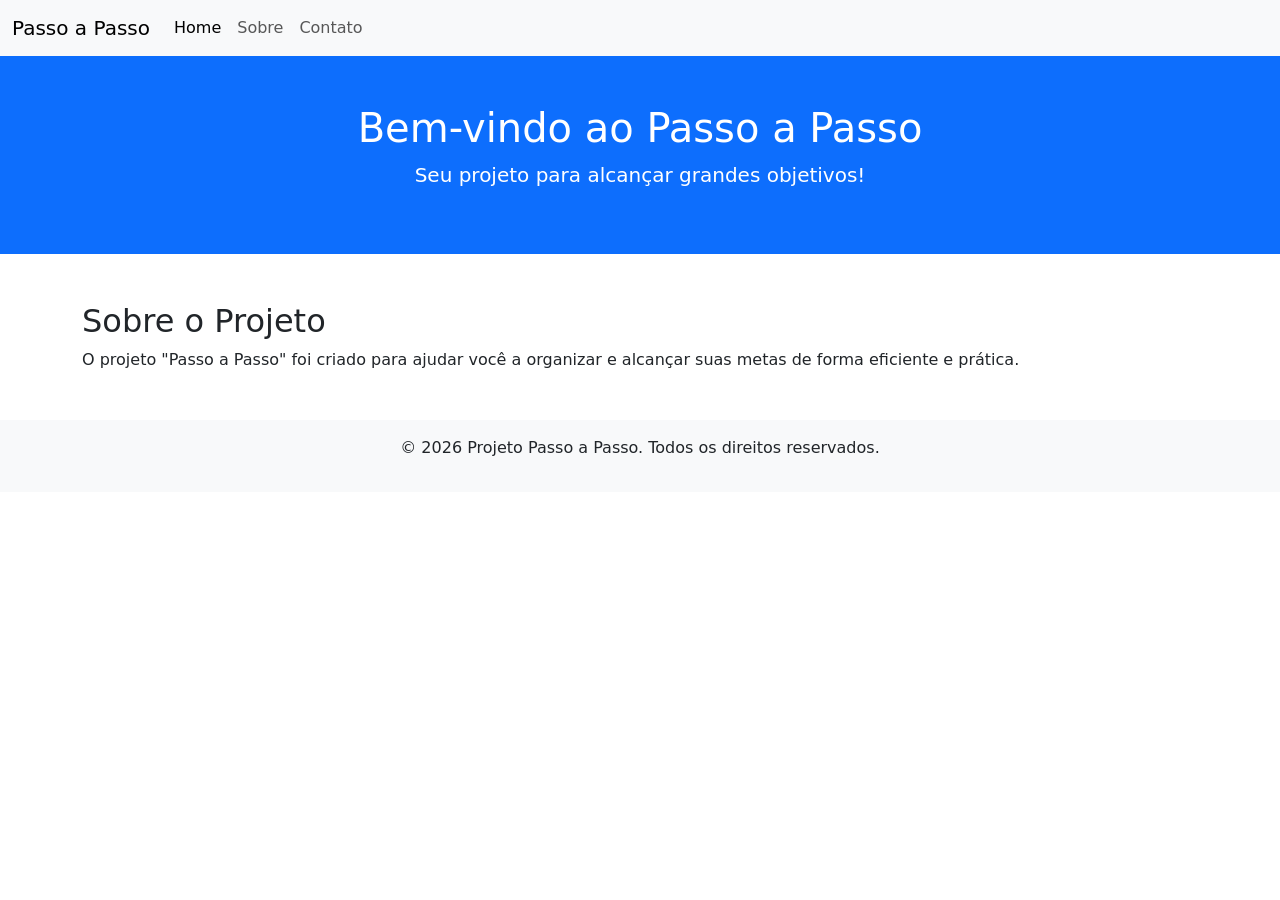
==== index.html @ 39aa728b "alterção data" ====
<!DOCTYPE html>
<html lang="en">
<head>
    <meta charset="UTF-8">
    <meta name="viewport" content="width=device-width, initial-scale=1.0">
    <title>Passo a Passo</title>
    <link href="https://cdn.jsdelivr.net/npm/bootstrap@5.3.0/dist/css/bootstrap.min.css" rel="stylesheet">
</head>
<body>
    <nav class="navbar navbar-expand-lg navbar-light bg-light">
        <div class="container-fluid">
            <a class="navbar-brand" href="#">Passo a Passo</a>
            <button class="navbar-toggler" type="button" data-bs-toggle="collapse" data-bs-target="#navbarNav" aria-controls="navbarNav" aria-expanded="false" aria-label="Toggle navigation">
                <span class="navbar-toggler-icon"></span>
            </button>
            <div class="collapse navbar-collapse" id="navbarNav">
                <ul class="navbar-nav">
                    <li class="nav-item">
                        <a class="nav-link active" aria-current="page" href="#">Home</a>
                    </li>
                    <li class="nav-item">
                        <a class="nav-link" href="#">Sobre</a>
                    </li>
                    <li class="nav-item">
                        <a class="nav-link" href="#">Contato</a>
                    </li>
                </ul>
            </div>
        </div>
    </nav>

    <header class="bg-primary text-white text-center py-5">
        <div class="container">
            <h1>Bem-vindo ao Passo a Passo</h1>
            <p class="lead">Seu projeto para alcançar grandes objetivos!</p>
        </div>
    </header>

    <main class="container my-5">
        <section>
            <h2>Sobre o Projeto</h2>
            <p>O projeto "Passo a Passo" foi criado para ajudar você a organizar e alcançar suas metas de forma eficiente e prática.</p>
        </section>
    </main>

    <footer class="bg-light text-center py-3">
        <p>&copy; 2026 Projeto Passo a Passo. Todos os direitos reservados.</p>
    </footer>

    <script src="https://cdn.jsdelivr.net/npm/bootstrap@5.3.0/dist/js/bootstrap.bundle.min.js"></script>
</body>
</html>
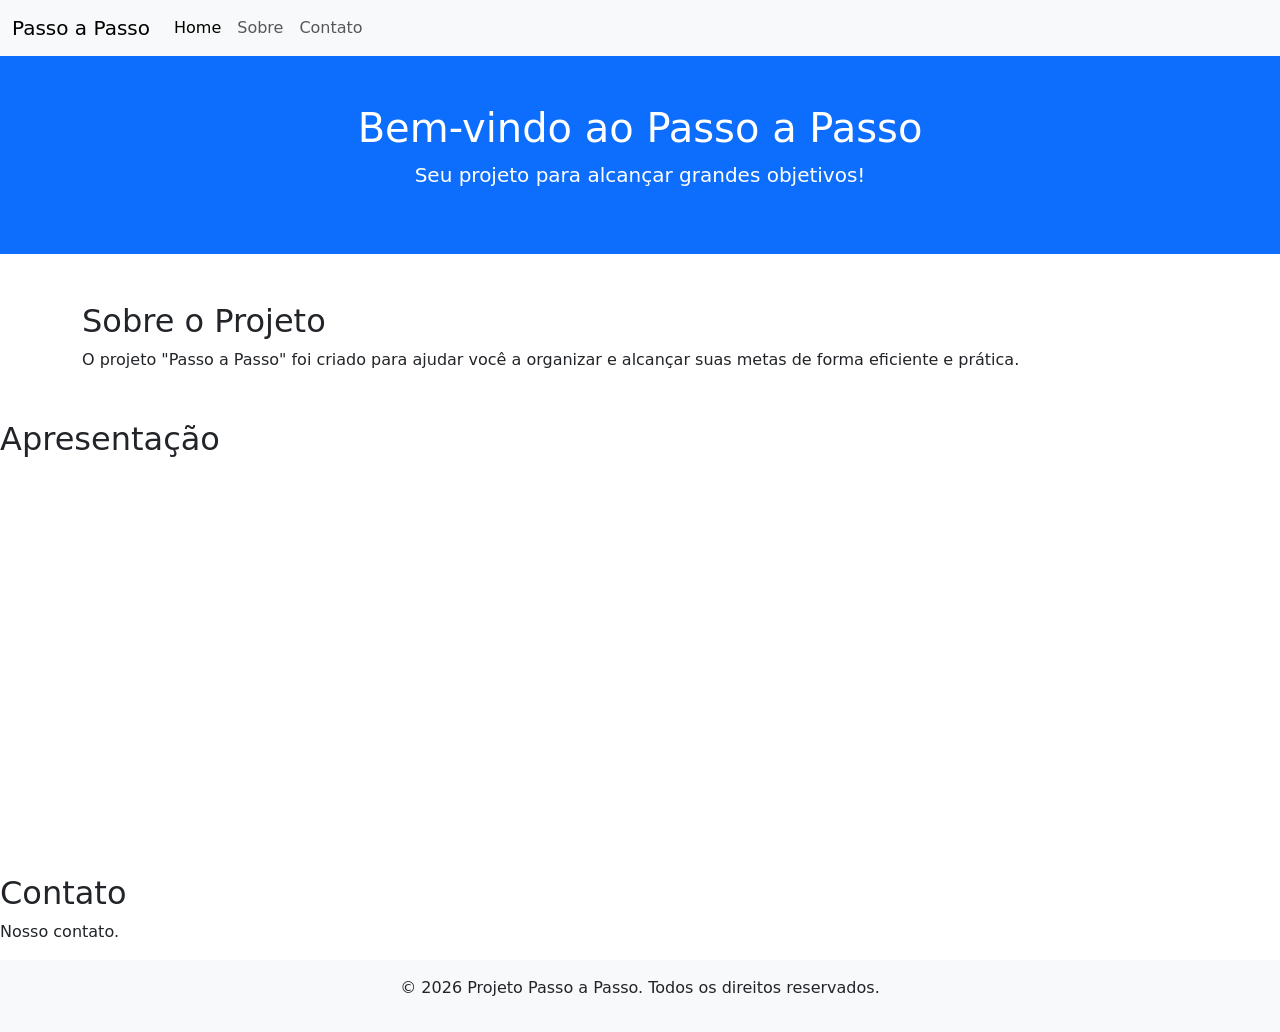
==== commit b8f2f00a: "Atualização apresentação" ====
--- a/index.html
+++ b/index.html
@@ -29,6 +29,9 @@
         </div>
     </nav>
 
+    
+    
+
     <header class="bg-primary text-white text-center py-5">
         <div class="container">
             <h1>Bem-vindo ao Passo a Passo</h1>
@@ -42,6 +45,16 @@
             <p>O projeto "Passo a Passo" foi criado para ajudar você a organizar e alcançar suas metas de forma eficiente e prática.</p>
         </section>
     </main>
+ 
+    <section>
+        <h2>Apresentação</h2>
+        <iframe src="https://prezi.com/craft/room/7e5c85b3-209b-4904-9351-73bdc318c12e" id="iframe_container" frameborder="0" webkitallowfullscreen="" mozallowfullscreen="" allowfullscreen="" allow="autoplay; fullscreen" height="400" width="600"></iframe>
+    </section>
+
+    <section>
+        <h2>Contato</h2>
+        <p>Nosso contato.</p>
+    </section>
 
     <footer class="bg-light text-center py-3">
         <p>&copy; 2026 Projeto Passo a Passo. Todos os direitos reservados.</p>
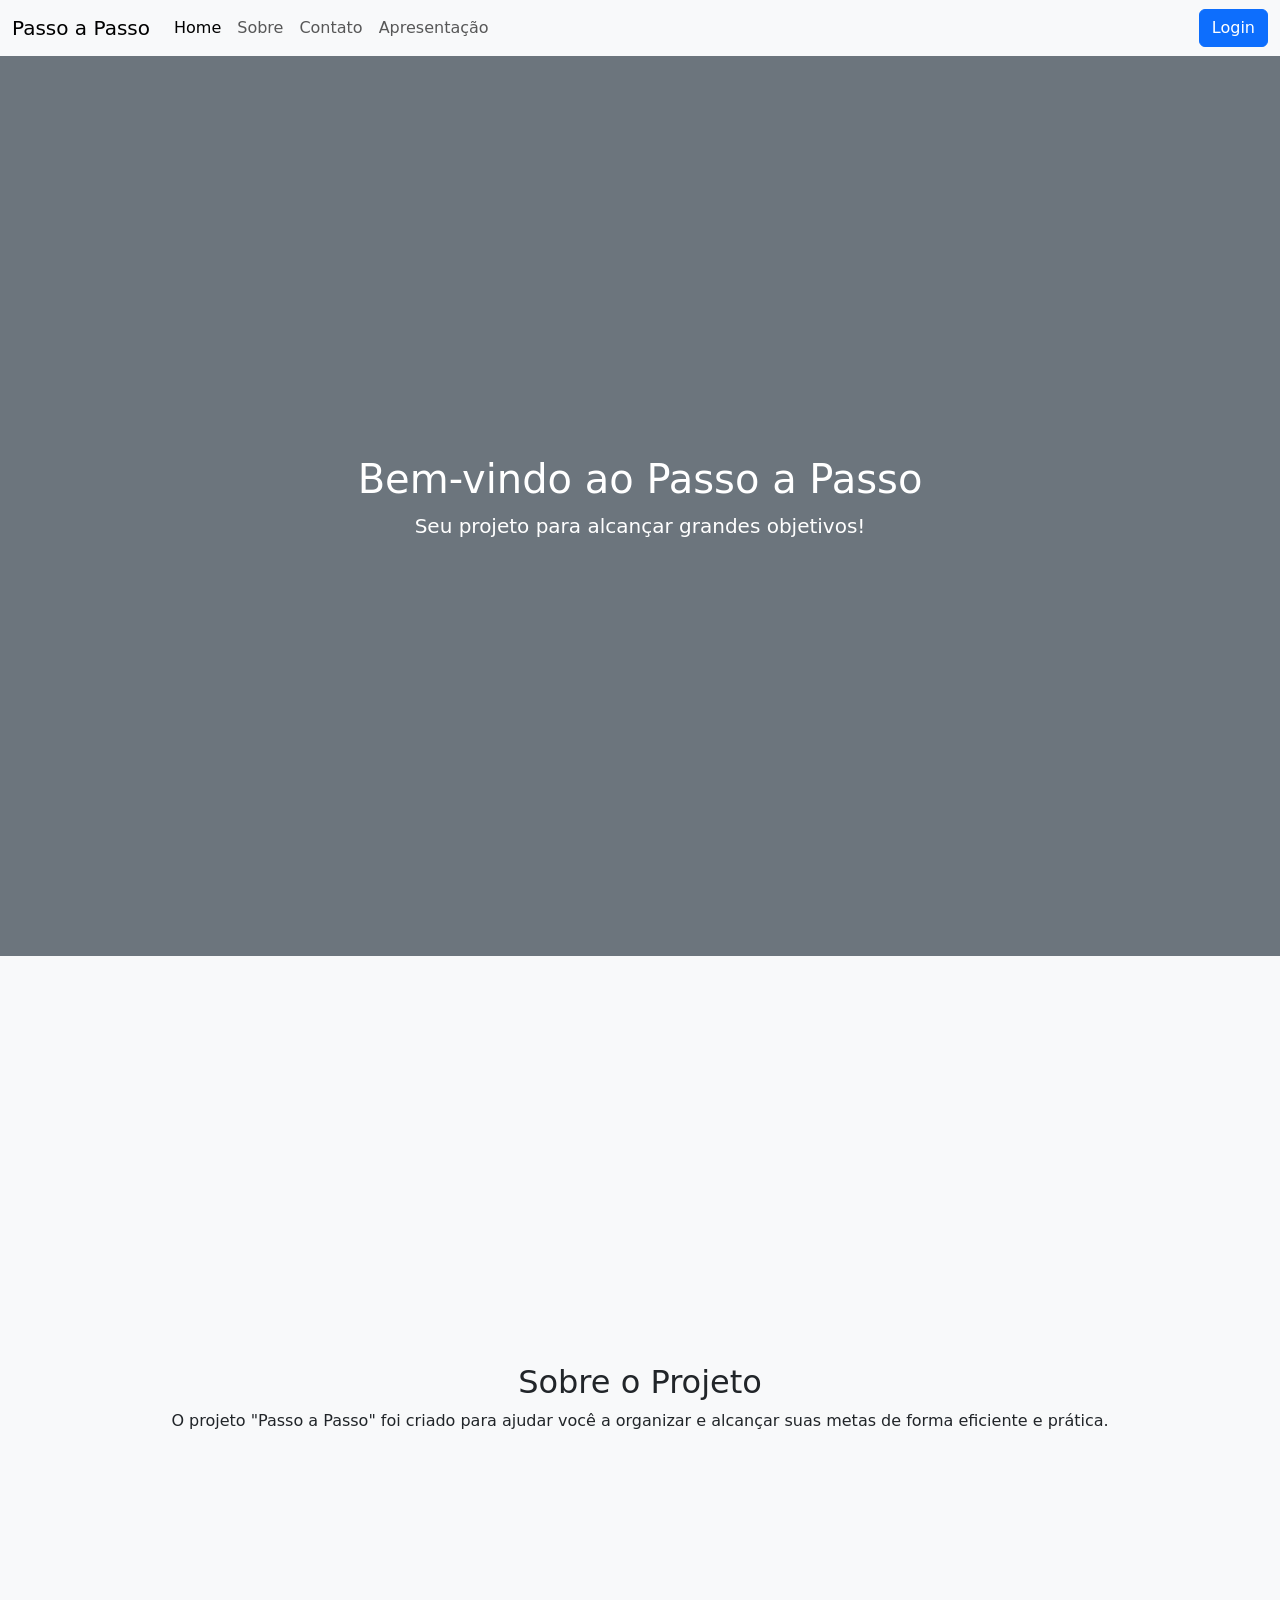
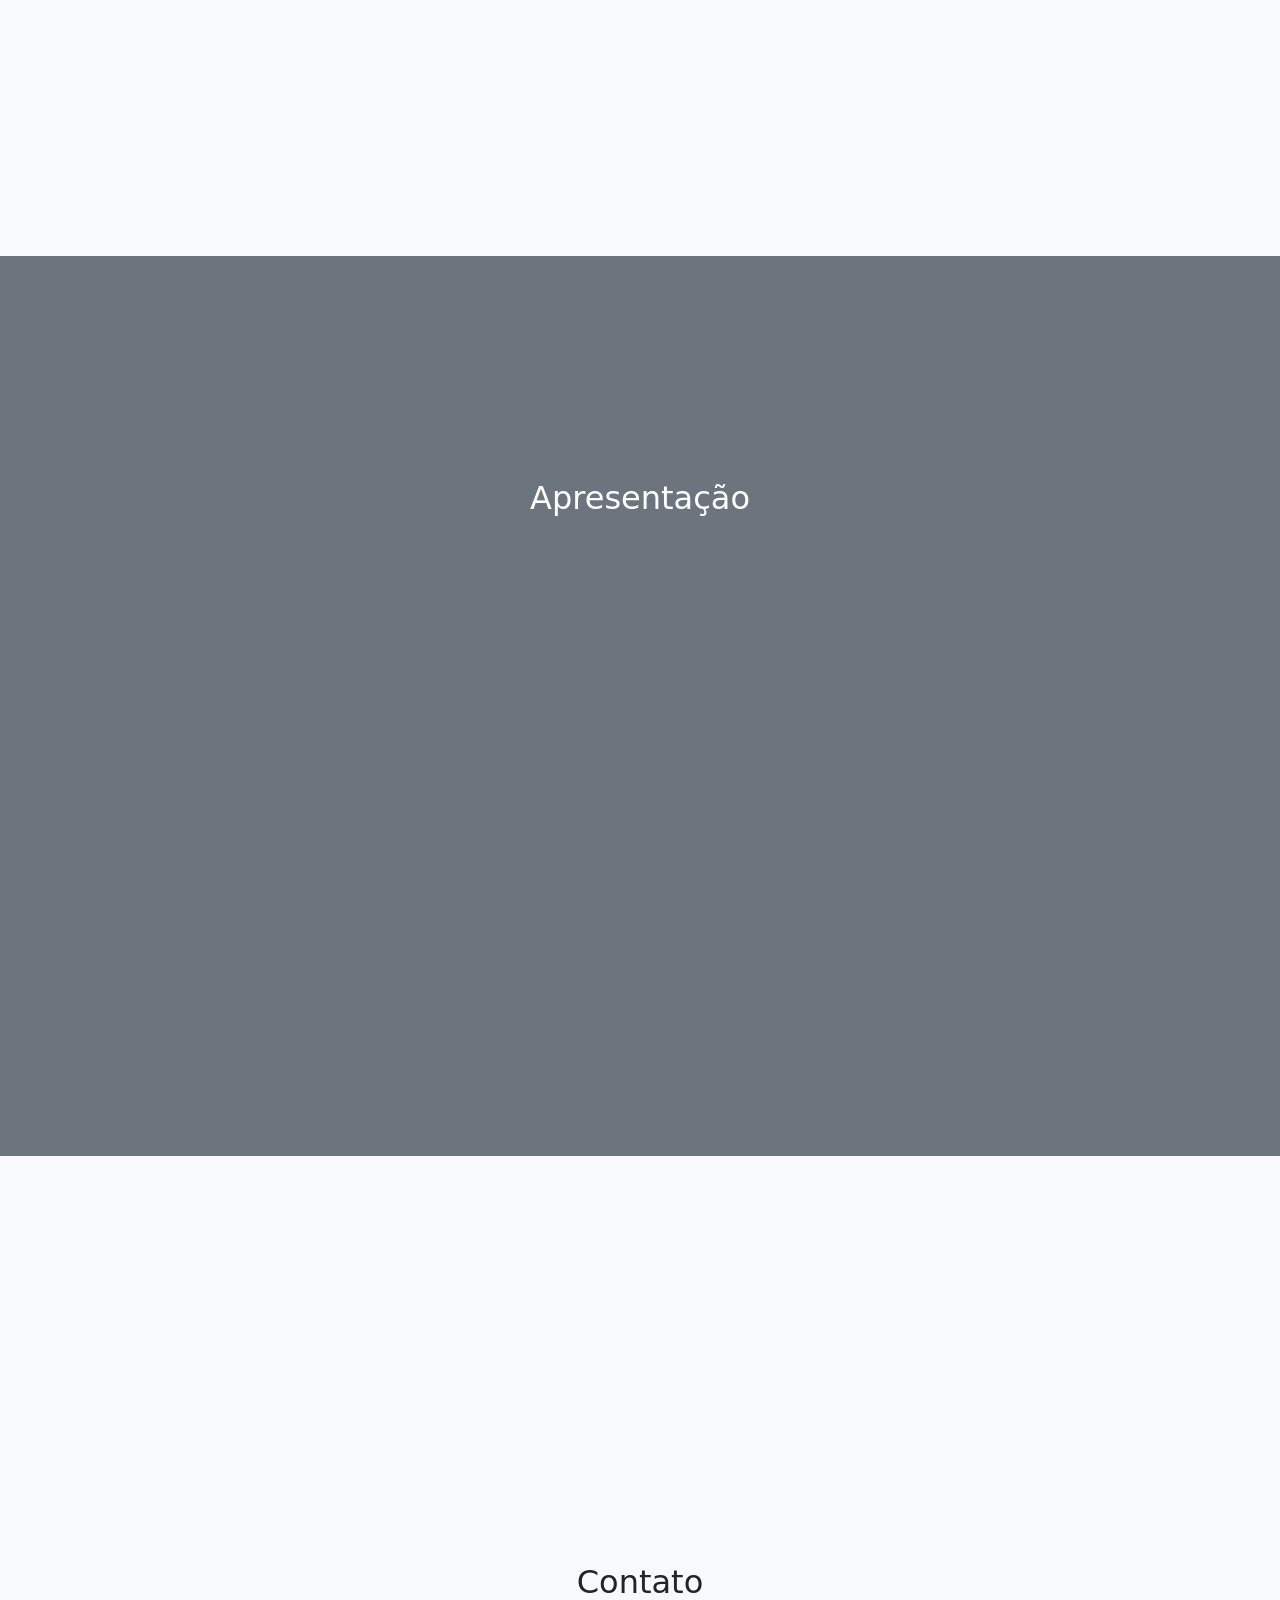
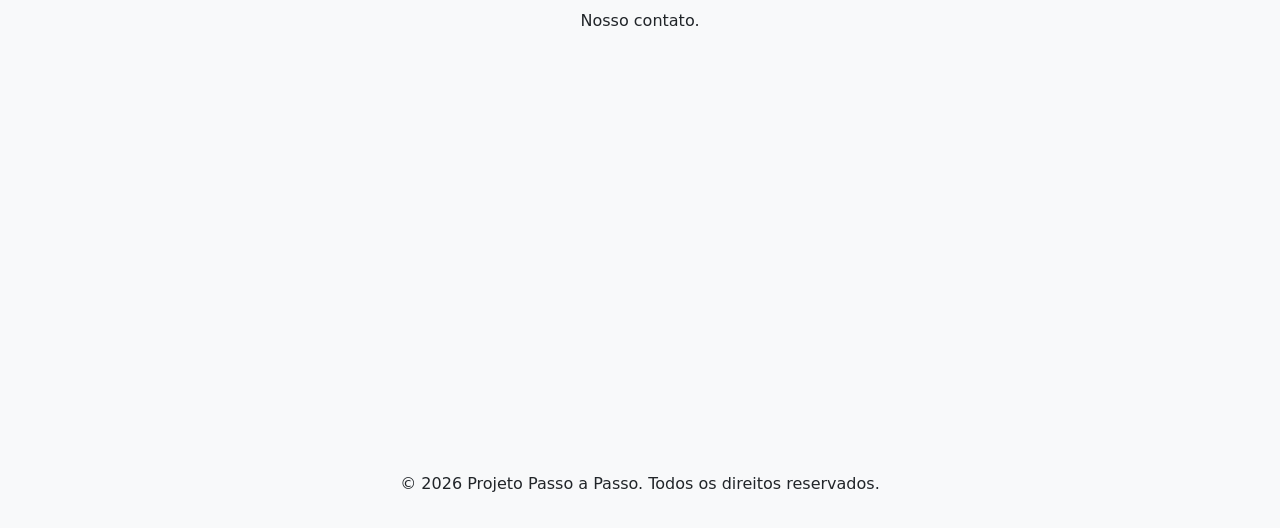
==== commit 0767f56b: "Atualização de modal Login" ====
--- a/index.html
+++ b/index.html
@@ -5,6 +5,23 @@
     <meta name="viewport" content="width=device-width, initial-scale=1.0">
     <title>Passo a Passo</title>
     <link href="https://cdn.jsdelivr.net/npm/bootstrap@5.3.0/dist/css/bootstrap.min.css" rel="stylesheet">
+    <style>
+        section {
+            min-height: 100vh; /* Cada seção ocupa 100% da altura da tela */
+            display: flex;
+            align-items: center;
+            justify-content: center;
+        }
+        header {
+            min-height: 100vh;
+            display: flex;
+            align-items: center;
+            justify-content: center;
+        }
+        .login-btn {
+            margin-left: auto; /* Alinha o botão Login à direita */
+        }
+    </style>
 </head>
 <body>
     <nav class="navbar navbar-expand-lg navbar-light bg-light">
@@ -16,45 +33,77 @@
             <div class="collapse navbar-collapse" id="navbarNav">
                 <ul class="navbar-nav">
                     <li class="nav-item">
-                        <a class="nav-link active" aria-current="page" href="#">Home</a>
+                        <a class="nav-link active" aria-current="page" href="#home">Home</a>
                     </li>
                     <li class="nav-item">
-                        <a class="nav-link" href="#">Sobre</a>
+                        <a class="nav-link" href="#sobre">Sobre</a>
                     </li>
                     <li class="nav-item">
-                        <a class="nav-link" href="#">Contato</a>
+                        <a class="nav-link" href="#contato">Contato</a>
+                    </li>
+                    <li class="nav-item">
+                        <a class="nav-link" href="#apresentacao">Apresentação</a>
                     </li>
                 </ul>
+                <button class="btn btn-primary login-btn" data-bs-toggle="modal" data-bs-target="#loginModal">Login</button>
             </div>
         </div>
     </nav>
 
-    
-    
-
-    <header class="bg-primary text-white text-center py-5">
+    <header id="home" class="bg-secondary text-white text-center">
         <div class="container">
             <h1>Bem-vindo ao Passo a Passo</h1>
             <p class="lead">Seu projeto para alcançar grandes objetivos!</p>
         </div>
     </header>
 
-    <main class="container my-5">
-        <section>
-            <h2>Sobre o Projeto</h2>
-            <p>O projeto "Passo a Passo" foi criado para ajudar você a organizar e alcançar suas metas de forma eficiente e prática.</p>
+    <main class="container-fluid p-0">
+        <section id="sobre" class="bg-light">
+            <div class="container text-center">
+                <h2>Sobre o Projeto</h2>
+                <p>O projeto "Passo a Passo" foi criado para ajudar você a organizar e alcançar suas metas de forma eficiente e prática.</p>
+            </div>
+        </section>
+
+        <section id="apresentacao" class="bg-secondary text-white">
+            <div class="container text-center">
+                <h2>Apresentação</h2>
+                <iframe src="https://prezi.com/craft/room/7e5c85b3-209b-4904-9351-73bdc318c12e" id="iframe_container" frameborder="0" webkitallowfullscreen="" mozallowfullscreen="" allowfullscreen="" allow="autoplay; fullscreen" height="400" width="600"></iframe>
+            </div>
+        </section>
+
+        <section id="contato" class="bg-light">
+            <div class="container text-center">
+                <h2>Contato</h2>
+                <p>Nosso contato.</p>
+            </div>
         </section>
     </main>
- 
-    <section>
-        <h2>Apresentação</h2>
-        <iframe src="https://prezi.com/craft/room/7e5c85b3-209b-4904-9351-73bdc318c12e" id="iframe_container" frameborder="0" webkitallowfullscreen="" mozallowfullscreen="" allowfullscreen="" allow="autoplay; fullscreen" height="400" width="600"></iframe>
-    </section>
 
-    <section>
-        <h2>Contato</h2>
-        <p>Nosso contato.</p>
-    </section>
+    <!-- Modal para Login -->
+    <div class="modal fade" id="loginModal" tabindex="-1" aria-labelledby="loginModalLabel" aria-hidden="true">
+        <div class="modal-dialog">
+            <div class="modal-content">
+                <div class="modal-header">
+                    <h5 class="modal-title" id="loginModalLabel">Login</h5>
+                    <button type="button" class="btn-close" data-bs-dismiss="modal" aria-label="Close"></button>
+                </div>
+                <div class="modal-body">
+                    <form>
+                        <div class="mb-3">
+                            <label for="email" class="form-label">Email</label>
+                            <input type="email" class="form-control" id="email" placeholder="Digite seu email">
+                        </div>
+                        <div class="mb-3">
+                            <label for="password" class="form-label">Senha</label>
+                            <input type="password" class="form-control" id="password" placeholder="Digite sua senha">
+                        </div>
+                        <button type="submit" class="btn btn-primary">Entrar</button>
+                    </form>
+                </div>
+            </div>
+        </div>
+    </div>
 
     <footer class="bg-light text-center py-3">
         <p>&copy; 2026 Projeto Passo a Passo. Todos os direitos reservados.</p>
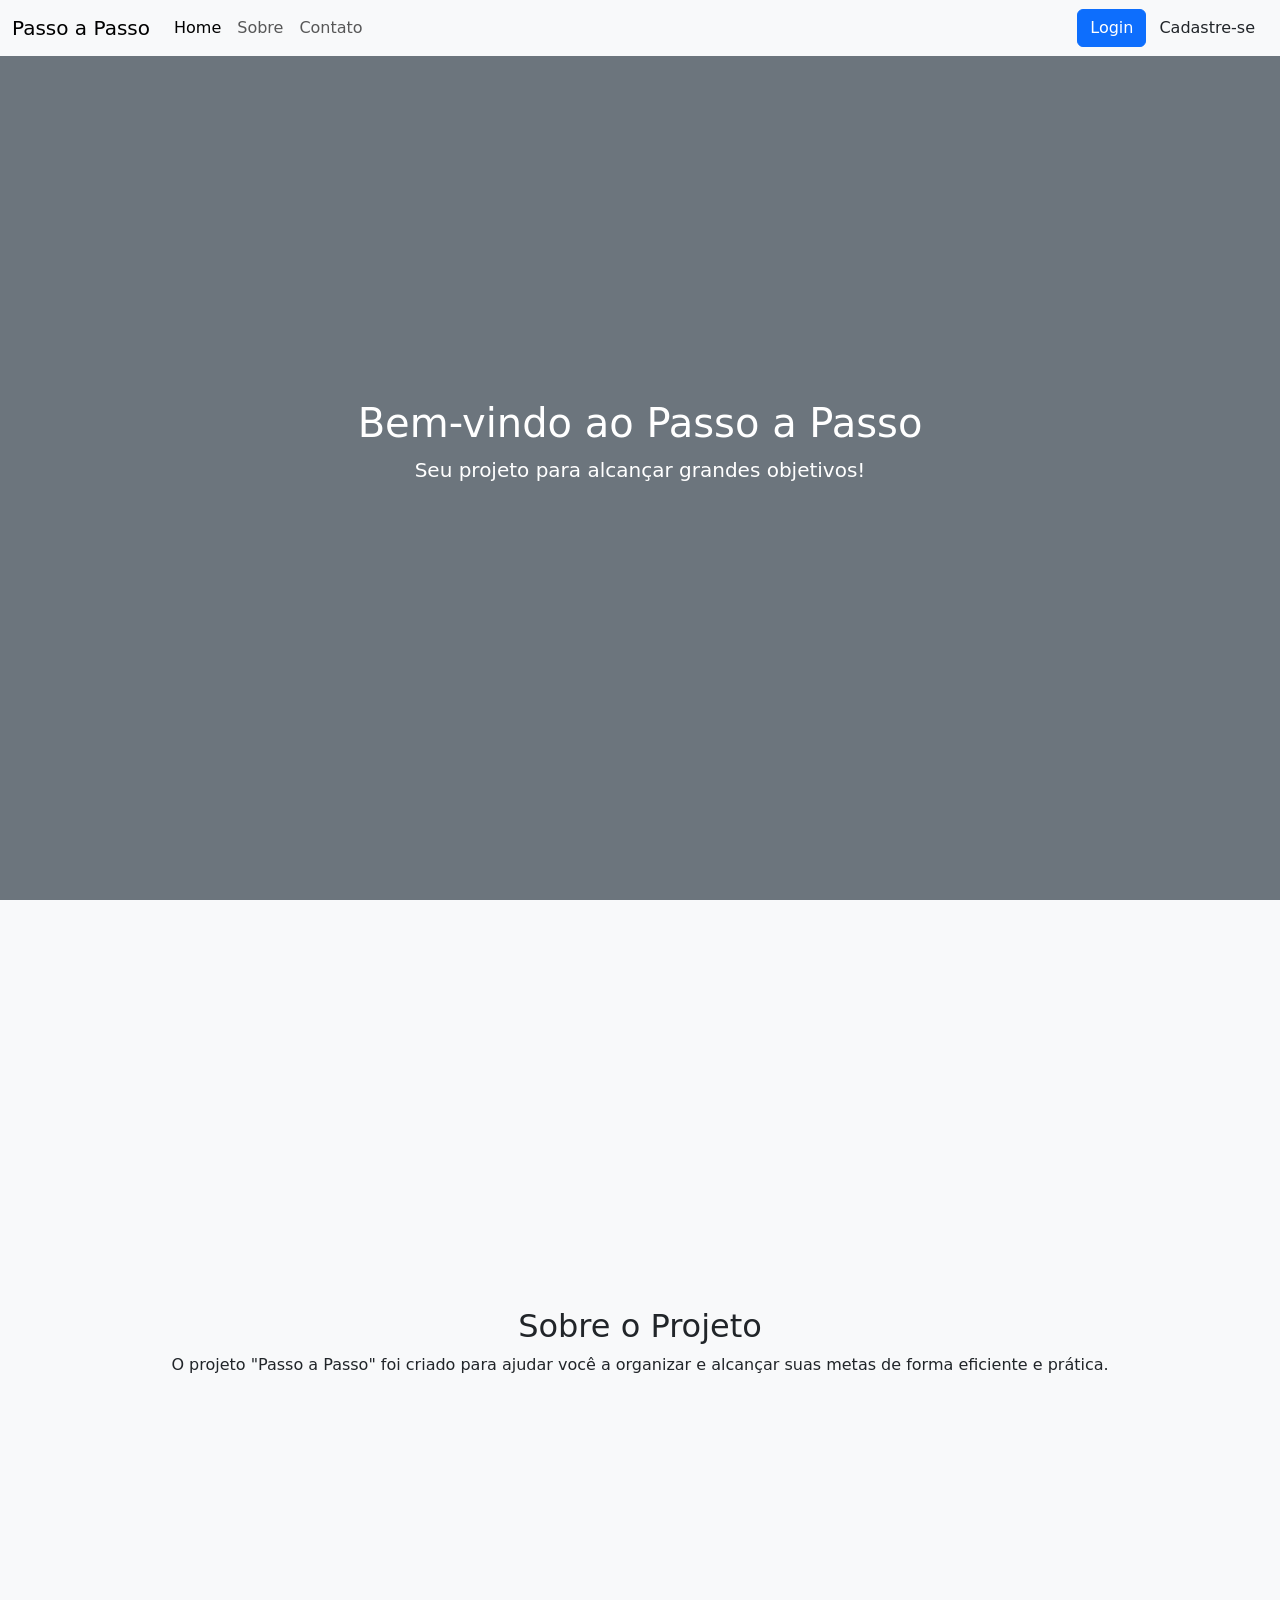
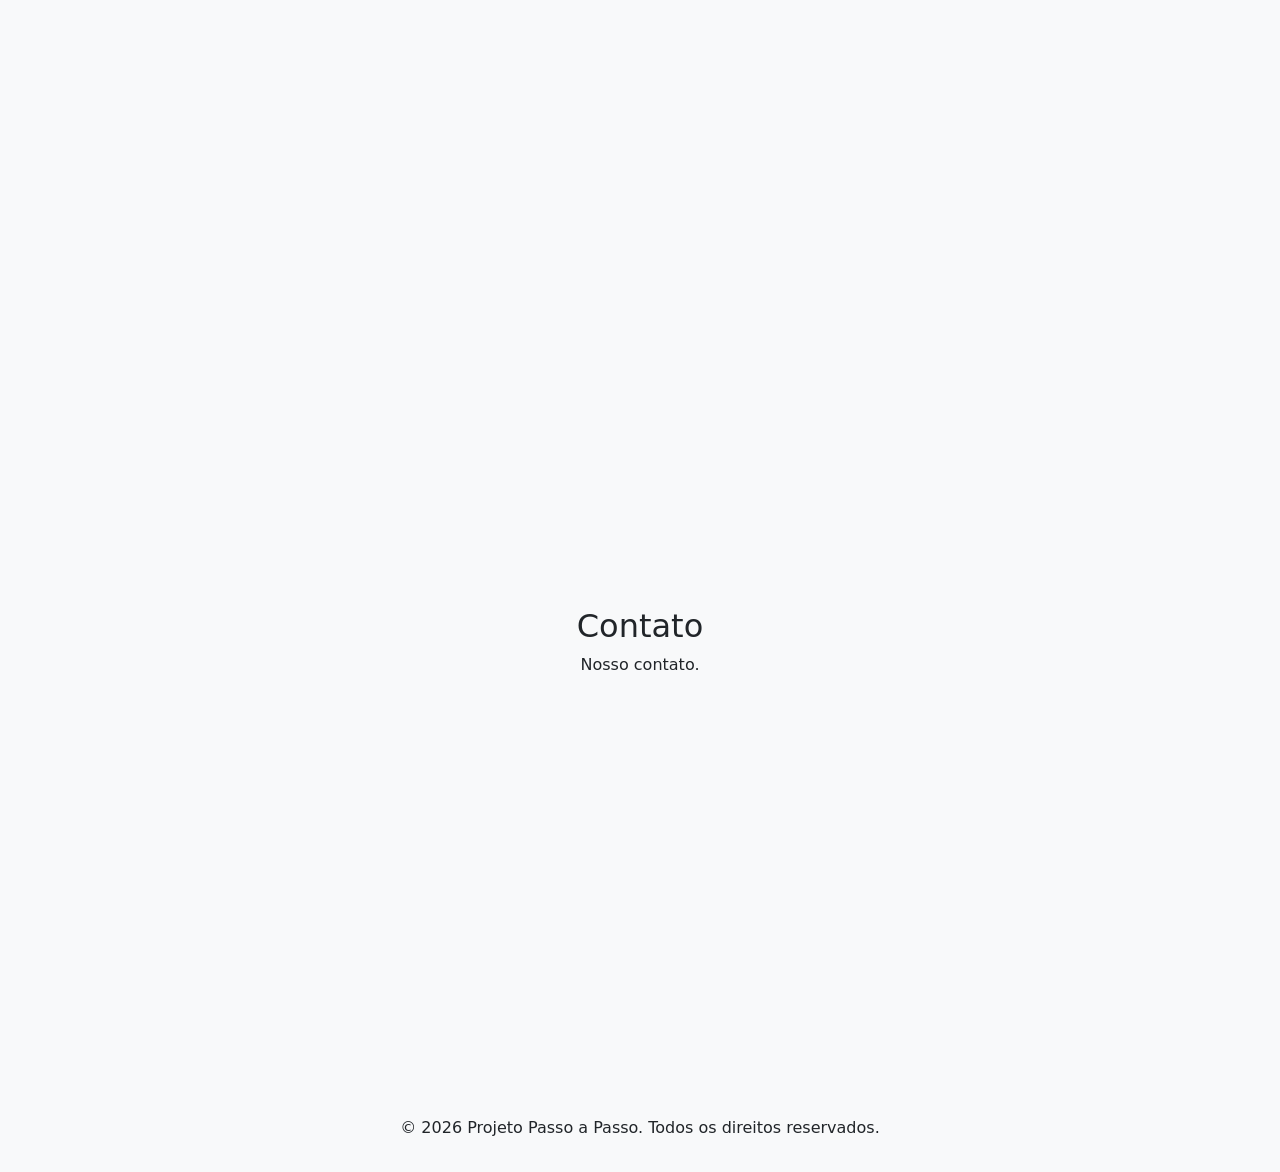
==== commit bb04ca0f: "salva usuario logado" ====
--- a/index.html
+++ b/index.html
@@ -18,13 +18,32 @@
             align-items: center;
             justify-content: center;
         }
-        .login-btn {
+        .right-btn {
             margin-left: auto; /* Alinha o botão Login à direita */
         }
+         
+        /* Deixa o menu fixo no topo */
+        .menu-fixo {
+        position: fixed;
+        top: 0;
+        left: 0;
+        width: 100%;
+        background-color: #333;
+        z-index: 1000; /* Mantém o menu acima de outros elementos */
+        } 
+        .modal-buttons {
+        display: flex;
+        justify-content: flex-end; /* Alinha os botões à direita */
+        gap: 10px; /* Espaçamento entre os botões */
+        }
+        .hidden {
+        display: none !important;
+        }
+
     </style>
 </head>
 <body>
-    <nav class="navbar navbar-expand-lg navbar-light bg-light">
+    <nav class="navbar navbar-expand-lg navbar-light bg-light menu-fixo">
         <div class="container-fluid">
             <a class="navbar-brand" href="#">Passo a Passo</a>
             <button class="navbar-toggler" type="button" data-bs-toggle="collapse" data-bs-target="#navbarNav" aria-controls="navbarNav" aria-expanded="false" aria-label="Toggle navigation">
@@ -41,11 +60,12 @@
                     <li class="nav-item">
                         <a class="nav-link" href="#contato">Contato</a>
                     </li>
-                    <li class="nav-item">
+                    <!-- <li class="nav-item">
                         <a class="nav-link" href="#apresentacao">Apresentação</a>
-                    </li>
+                    </li> -->
                 </ul>
-                <button class="btn btn-primary login-btn" data-bs-toggle="modal" data-bs-target="#loginModal">Login</button>
+                <button id="loginModalButton" class="btn btn-primary right-btn" data-bs-toggle="modal" data-bs-target="#loginModal">Login</button>
+                <button id="cadastreseModalButton" class="btn" data-bs-toggle="modal" data-bs-target="#registerModal"">Cadastre-se</button>
             </div>
         </div>
     </nav>
@@ -58,6 +78,23 @@
     </header>
 
     <main class="container-fluid p-0">
+
+        
+        <section id="projeto" class="bg-light hidden">
+            <div class="container text-center">
+                <div>
+                    <h2>Projetos</h2>
+                </div>
+                   
+                <p>Criar novo Projeto</p>
+                <button id="novoProjeto" class="btn btn-primary">Criar Projeto</button>
+            
+            
+                <!-- <p>Seus Projetos.</p> -->
+            </div>
+        </section>
+
+
         <section id="sobre" class="bg-light">
             <div class="container text-center">
                 <h2>Sobre o Projeto</h2>
@@ -65,12 +102,12 @@
             </div>
         </section>
 
-        <section id="apresentacao" class="bg-secondary text-white">
+       <!--  <section id="apresentacao" class="bg-secondary text-white">
             <div class="container text-center">
                 <h2>Apresentação</h2>
                 <iframe src="https://prezi.com/craft/room/7e5c85b3-209b-4904-9351-73bdc318c12e" id="iframe_container" frameborder="0" webkitallowfullscreen="" mozallowfullscreen="" allowfullscreen="" allow="autoplay; fullscreen" height="400" width="600"></iframe>
             </div>
-        </section>
+        </section> -->
 
         <section id="contato" class="bg-light">
             <div class="container text-center">
@@ -78,6 +115,7 @@
                 <p>Nosso contato.</p>
             </div>
         </section>
+
     </main>
 
     <!-- Modal para Login -->
@@ -89,16 +127,46 @@
                     <button type="button" class="btn-close" data-bs-dismiss="modal" aria-label="Close"></button>
                 </div>
                 <div class="modal-body">
-                    <form>
-                        <div class="mb-3">
-                            <label for="email" class="form-label">Email</label>
-                            <input type="email" class="form-control" id="email" placeholder="Digite seu email">
+                    <form id="loginForm">
+                        <div class="mb-3">
+                            <label for="email" class="form-label">Usuario</label>
+                            <input type="" class="form-control" id="email" placeholder="Digite seu Usuario">
                         </div>
                         <div class="mb-3">
                             <label for="password" class="form-label">Senha</label>
                             <input type="password" class="form-control" id="password" placeholder="Digite sua senha">
                         </div>
-                        <button type="submit" class="btn btn-primary">Entrar</button>
+                        <button type="submit" class="btn btn-primary right-btn modal-buttons">Entrar</button>
+                        
+                    </form>
+                </div>
+            </div>
+        </div>
+    </div>
+
+    <!-- Modal para Cadastre-se -->
+    <div class="modal fade" id="registerModal" tabindex="-1" aria-labelledby="registerModalLabel" aria-hidden="true">
+        <div class="modal-dialog">
+            <div class="modal-content">
+                <div class="modal-header">
+                    <h5 class="modal-title" id="registerModalLabel">Cadastre-se</h5>
+                    <button type="button" class="btn-close" data-bs-dismiss="modal" aria-label="Close"></button>
+                </div>
+                <div class="modal-body">
+                    <form id="registerForm">
+                        <div class="mb-3">
+                            <label for="registerUsername" class="form-label">Usuário</label>
+                            <input type="text" class="form-control" id="registerUsername" placeholder="Digite seu nome de usuário" required>
+                        </div>
+                        <div class="mb-3">
+                            <label for="registerPassword" class="form-label">Senha</label>
+                            <input type="password" class="form-control" id="registerPassword" placeholder="Digite sua senha" required>
+                        </div>
+                        <div class="mb-3">
+                            <label for="confirmPassword" class="form-label">Confirme a Senha</label>
+                            <input type="password" class="form-control" id="confirmPassword" placeholder="Confirme sua senha" required>
+                        </div>
+                        <button type="submit" class="btn btn-primary">Cadastrar</button>
                     </form>
                 </div>
             </div>
@@ -111,4 +179,183 @@
 
     <script src="https://cdn.jsdelivr.net/npm/bootstrap@5.3.0/dist/js/bootstrap.bundle.min.js"></script>
 </body>
+
+
+<script>
+    // Variável global para armazenar a conexão com o banco de dados
+    let db;
+    let isLoggedIn = false; // Variável para controlar o estado de login
+
+    // Abrir ou criar um banco de dados
+    const request = indexedDB.open("UserDatabase", 1);
+
+    request.onupgradeneeded = (event) => {
+        db = event.target.result;
+        // Criar uma store para usuários
+        db.createObjectStore("users", { keyPath: "username" });
+    };
+
+    request.onsuccess = (event) => {
+        db = event.target.result; // Armazena a conexão no escopo global
+        console.log("Banco de dados aberto com sucesso!");
+    };
+
+    request.onerror = (event) => {
+        console.error("Erro ao abrir o banco de dados:", event.target.error);
+    };
+
+    // Função para cadastrar usuário
+    function registerUser(username, password) {
+        if (!db) {
+            console.error("Banco de dados não está disponível.");
+            return;
+        }
+
+        const transaction = db.transaction("users", "readwrite");
+        const userStore = transaction.objectStore("users");
+
+        // Verificar se o usuário já existe
+        const getRequest = userStore.get(username);
+
+        getRequest.onsuccess = () => {
+            if (getRequest.result) {
+                // Usuário já existe
+                alert("Erro: O nome de usuário já está em uso. Escolha outro.");
+            } else {
+                // Usuário não existe, prosseguir com o cadastro
+                const hashedPassword = btoa(password); // Hash simples para a senha
+                userStore.add({ username, password: hashedPassword });
+
+                transaction.oncomplete = () => {
+                    alert("Usuário cadastrado com sucesso!");
+                };
+
+                transaction.onerror = () => {
+                    alert("Erro ao cadastrar usuário. Tente novamente.");
+                };
+            }
+        };
+
+        getRequest.onerror = () => {
+            console.error("Erro ao verificar se o usuário já existe.");
+        };
+    }
+
+
+        // Função para login de usuário
+        function login(username, password) {
+        if (!db) {
+            console.error("Banco de dados não está disponível.");
+            return;
+        }
+
+        const transaction = db.transaction("users", "readwrite");
+        const userStore = transaction.objectStore("users");
+
+        // Verificar se o usuário já existe
+        const getRequest = userStore.get(username);
+        const getRequestPass = userStore.get(password);
+
+        getRequest.onsuccess = () => {
+            if (getRequest.result) {
+
+                //alert("Bem vindo!");
+
+                getRequestPass.onsuccess = () => {
+                    if (getRequestPass.result) {
+                        // Usuário já existe
+                        //alert("Bem vindo!");
+
+                        isLoggedIn = true;
+                        updateUIAfterLogin(); // Atualiza o menu e exibe a seção "Projetos"
+
+                    } else {
+                        alert("Usuario ou senha incorretos!!");
+                    }
+                };
+                
+            } else {
+                alert("Usuario não existe!");
+            }
+        };
+
+        getRequest.onerror = () => {
+            console.error("Erro ao verificar se o usuário já existe.");
+        };
+    }
+
+    // Evento de envio do formulário
+    document.getElementById("registerForm").addEventListener("submit", function (event) {
+        event.preventDefault(); // Impede o envio padrão do formulário
+
+        const username = document.getElementById("registerUsername").value;
+        const password = document.getElementById("registerPassword").value;
+        const confirmPassword = document.getElementById("confirmPassword").value;
+
+        // Verifica se as senhas coincidem
+        if (password !== confirmPassword) {
+            alert("As senhas não coincidem!");
+            return;
+        }
+
+        // Chama a função para registrar o usuário
+        registerUser(username, password);
+
+        // Limpa o formulário e fecha o modal
+        document.getElementById("registerForm").reset();
+        const registerModal = bootstrap.Modal.getInstance(document.getElementById("registerModal"));
+        registerModal.hide();
+    });
+
+
+    document.getElementById("loginForm").addEventListener("submit", function (event) {
+        event.preventDefault(); // Impede o envio padrão do formulário
+
+        const username = document.getElementById("email").value;
+        const password = document.getElementById("password").value;
+       
+        // Chama a função para registrar o usuário
+        login(username, password);
+
+        // Limpa o formulário e fecha o modal
+        document.getElementById("loginForm").reset();
+        const loginModal = bootstrap.Modal.getInstance(document.getElementById("loginModal"));
+        loginModal.hide();
+    });
+
+    // Função para abrir o modal de cadastro
+    function openModalRegister() {
+        const modal = document.getElementById("registerModal");
+        const modalBootstrap = new bootstrap.Modal(modal);
+        modalBootstrap.show();
+    }
+
+
+     // Atualizar a interface após o login
+     function updateUIAfterLogin() {
+        // Remover o botão de login
+        const loginButton = document.getElementById("loginButton");
+        if (loginButton) {
+            loginButton.remove();
+        }
+
+        // Adicionar o item "Projetos" ao menu
+        const navbarNav = document.querySelector(".navbar-nav");
+        const projetosMenuItem = document.createElement("li");
+        projetosMenuItem.className = "nav-item";
+        projetosMenuItem.innerHTML = `<a class="nav-link bg-primary" href="#projeto">Projetos</a>`;
+        navbarNav.appendChild(projetosMenuItem);
+
+        // Exibir a seção "Projetos"
+        const projetosSection = document.getElementById("projeto");
+        const cadastreseModalButton = document.getElementById("cadastreseModalButton");
+        const loginModalButton = document.getElementById("loginModalButton");
+
+        projetosSection.classList.remove("hidden");
+
+        cadastreseModalButton.classList.add("hidden"); // Oculta o botão "Cadastre-se"  
+        loginModalButton.classList.add("hidden"); // Oculta o botão "Cadastre-se"  
+    }
+</script>
+
 </html>
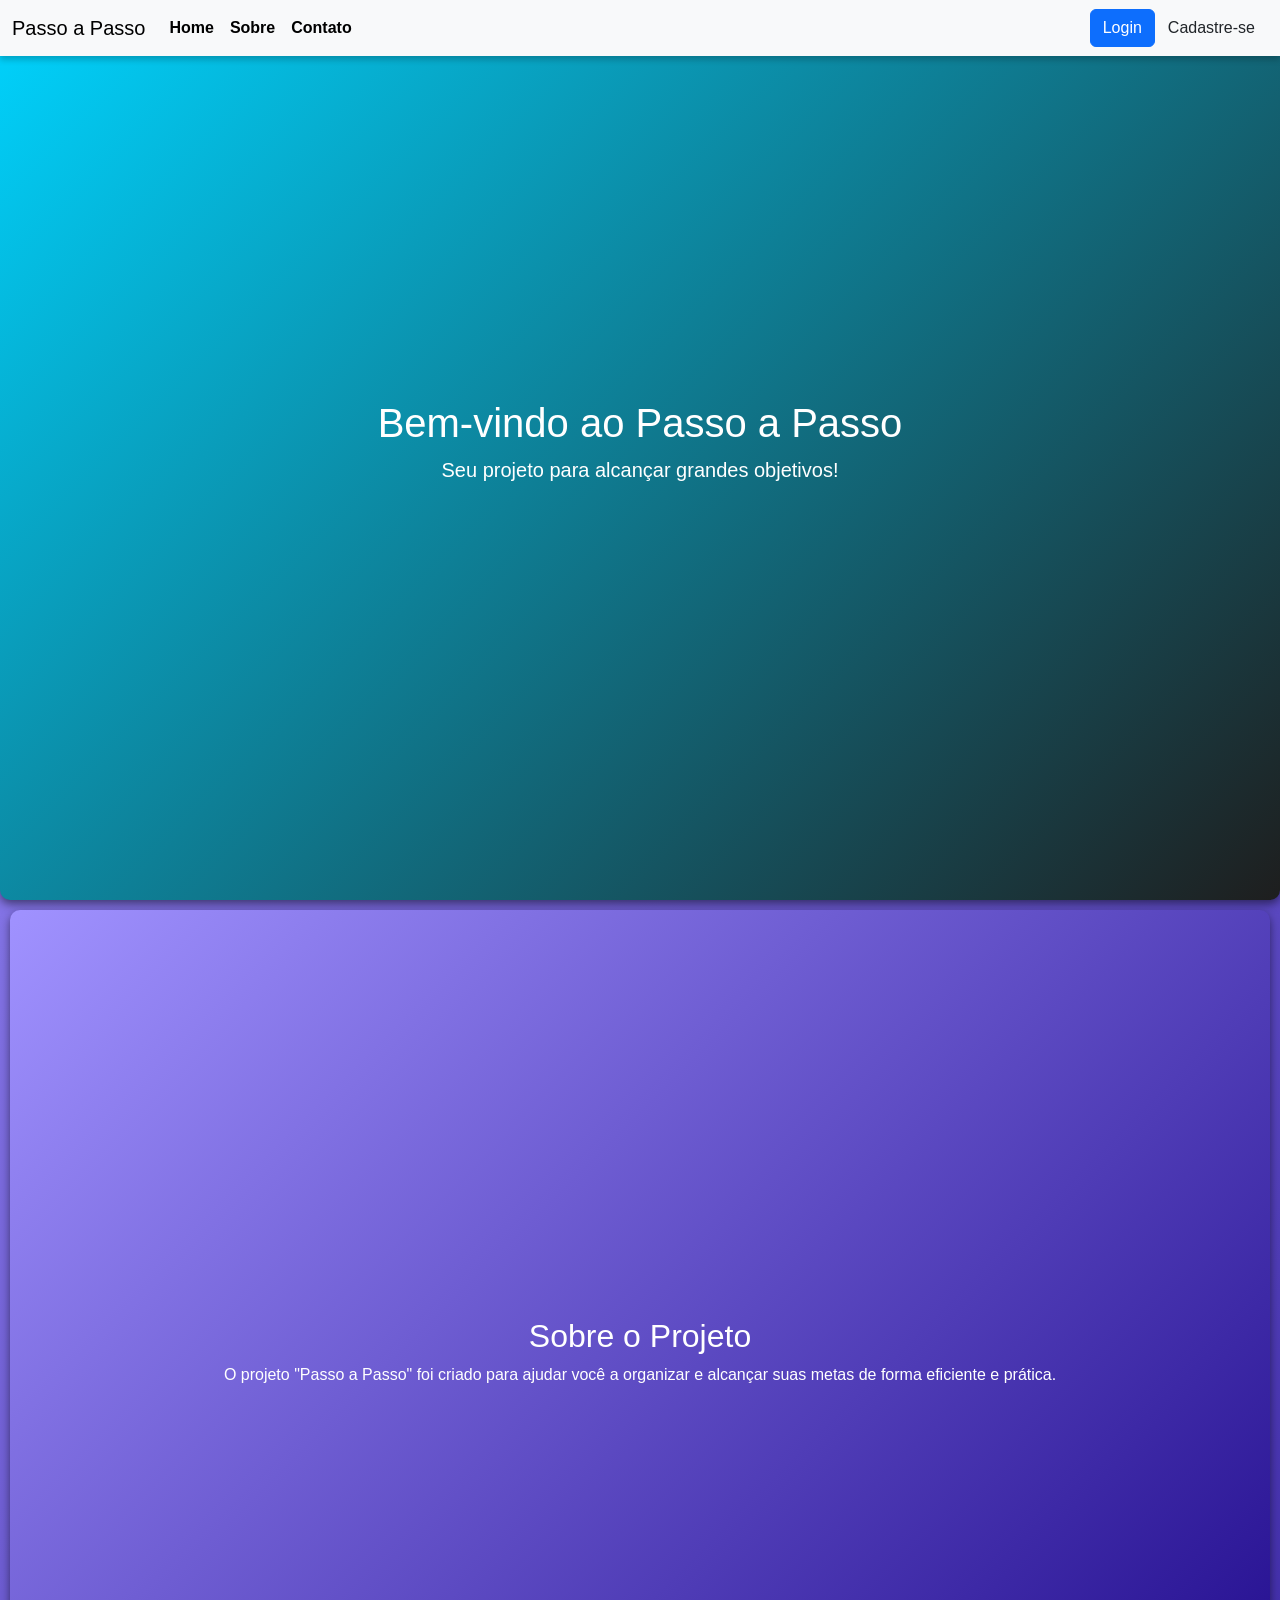
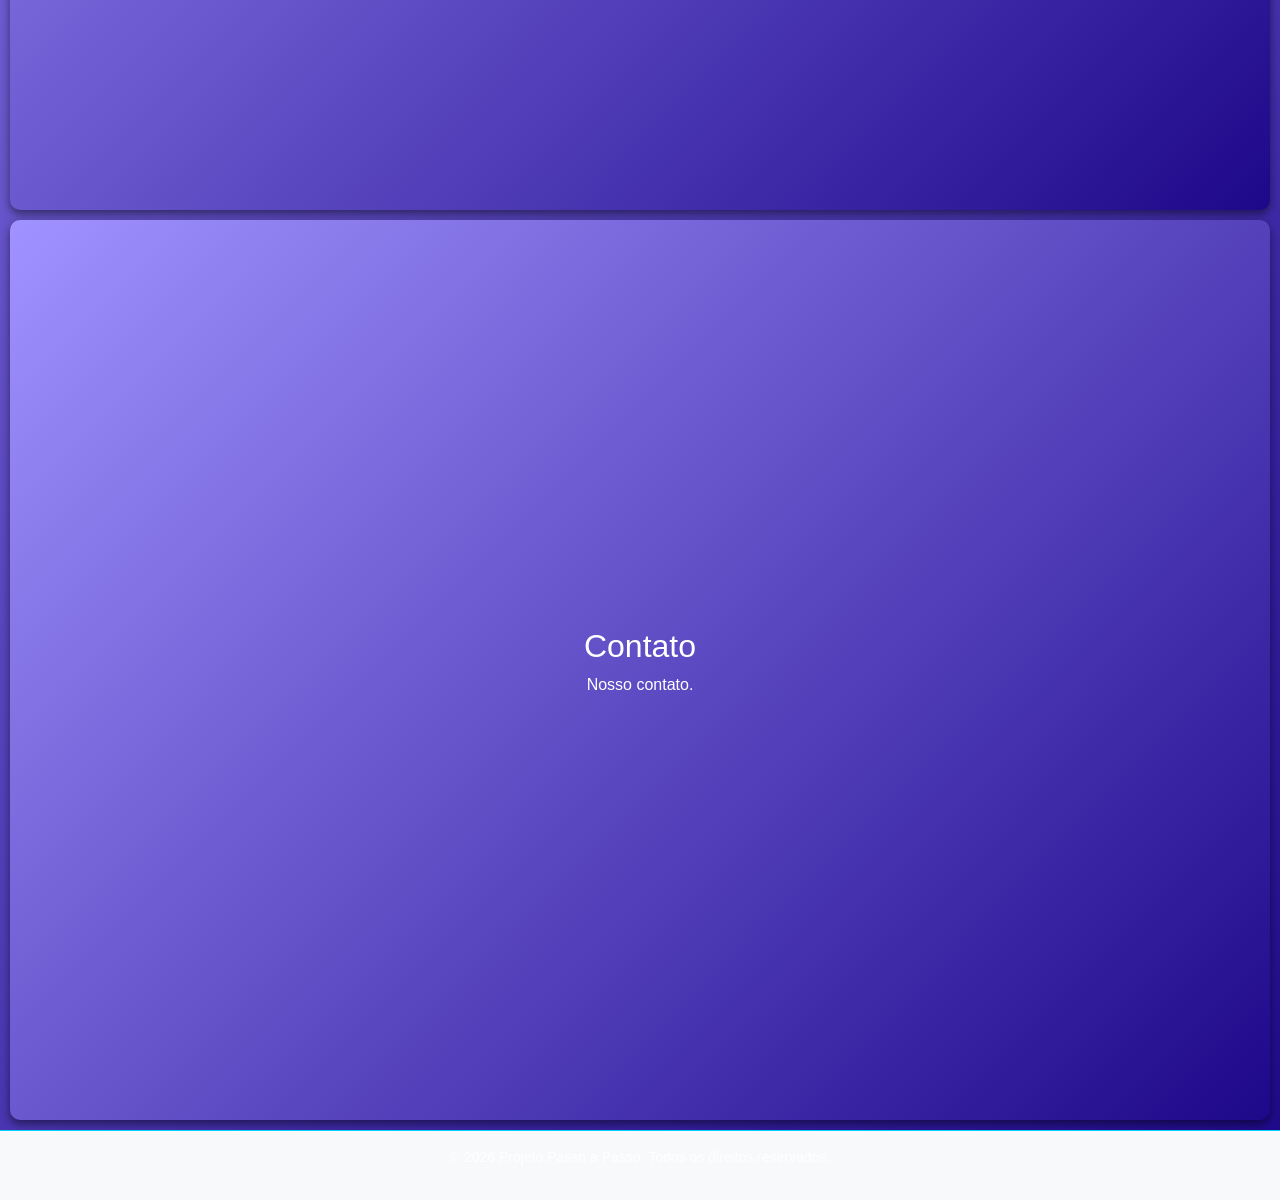
==== commit 71eda878: "Primeiro ajuste Css (index.css)" ====
--- a/index.html
+++ b/index.html
@@ -5,42 +5,7 @@
     <meta name="viewport" content="width=device-width, initial-scale=1.0">
     <title>Passo a Passo</title>
     <link href="https://cdn.jsdelivr.net/npm/bootstrap@5.3.0/dist/css/bootstrap.min.css" rel="stylesheet">
-    <style>
-        section {
-            min-height: 100vh; /* Cada seção ocupa 100% da altura da tela */
-            display: flex;
-            align-items: center;
-            justify-content: center;
-        }
-        header {
-            min-height: 100vh;
-            display: flex;
-            align-items: center;
-            justify-content: center;
-        }
-        .right-btn {
-            margin-left: auto; /* Alinha o botão Login à direita */
-        }
-         
-        /* Deixa o menu fixo no topo */
-        .menu-fixo {
-        position: fixed;
-        top: 0;
-        left: 0;
-        width: 100%;
-        background-color: #333;
-        z-index: 1000; /* Mantém o menu acima de outros elementos */
-        } 
-        .modal-buttons {
-        display: flex;
-        justify-content: flex-end; /* Alinha os botões à direita */
-        gap: 10px; /* Espaçamento entre os botões */
-        }
-        .hidden {
-        display: none !important;
-        }
-
-    </style>
+    <link href="css/index.css" rel="stylesheet">
 </head>
 <body>
     <nav class="navbar navbar-expand-lg navbar-light bg-light menu-fixo">
@@ -66,6 +31,7 @@
                 </ul>
                 <button id="loginModalButton" class="btn btn-primary right-btn" data-bs-toggle="modal" data-bs-target="#loginModal">Login</button>
                 <button id="cadastreseModalButton" class="btn" data-bs-toggle="modal" data-bs-target="#registerModal"">Cadastre-se</button>
+                <button id="logoutBtn" class="btn right-btn hidden" onclick="logout()" >Logout</button>
             </div>
         </div>
     </nav>
@@ -87,7 +53,7 @@
                 </div>
                    
                 <p>Criar novo Projeto</p>
-                <button id="novoProjeto" class="btn btn-primary">Criar Projeto</button>
+                <button id="novoProjeto" class="btn btn-primary" onclick="listaProjetos();">Criar Projeto</button>
             
             
                 <!-- <p>Seus Projetos.</p> -->
@@ -181,181 +147,50 @@
 </body>
 
 
+<script src="js/index.js"></script>
+
 <script>
-    // Variável global para armazenar a conexão com o banco de dados
-    let db;
-    let isLoggedIn = false; // Variável para controlar o estado de login
 
-    // Abrir ou criar um banco de dados
-    const request = indexedDB.open("UserDatabase", 1);
+// Evento de envio do formulário de registro
+document.getElementById("registerForm").addEventListener("submit", function (event) {
+    event.preventDefault(); // Impede o envio padrão do formulário
 
-    request.onupgradeneeded = (event) => {
-        db = event.target.result;
-        // Criar uma store para usuários
-        db.createObjectStore("users", { keyPath: "username" });
-    };
+    const username = document.getElementById("registerUsername").value;
+    const password = document.getElementById("registerPassword").value;
+    const confirmPassword = document.getElementById("confirmPassword").value;
 
-    request.onsuccess = (event) => {
-        db = event.target.result; // Armazena a conexão no escopo global
-        console.log("Banco de dados aberto com sucesso!");
-    };
-
-    request.onerror = (event) => {
-        console.error("Erro ao abrir o banco de dados:", event.target.error);
-    };
-
-    // Função para cadastrar usuário
-    function registerUser(username, password) {
-        if (!db) {
-            console.error("Banco de dados não está disponível.");
-            return;
-        }
-
-        const transaction = db.transaction("users", "readwrite");
-        const userStore = transaction.objectStore("users");
-
-        // Verificar se o usuário já existe
-        const getRequest = userStore.get(username);
-
-        getRequest.onsuccess = () => {
-            if (getRequest.result) {
-                // Usuário já existe
-                alert("Erro: O nome de usuário já está em uso. Escolha outro.");
-            } else {
-                // Usuário não existe, prosseguir com o cadastro
-                const hashedPassword = btoa(password); // Hash simples para a senha
-                userStore.add({ username, password: hashedPassword });
-
-                transaction.oncomplete = () => {
-                    alert("Usuário cadastrado com sucesso!");
-                };
-
-                transaction.onerror = () => {
-                    alert("Erro ao cadastrar usuário. Tente novamente.");
-                };
-            }
-        };
-
-        getRequest.onerror = () => {
-            console.error("Erro ao verificar se o usuário já existe.");
-        };
+    // Verifica se as senhas coincidem
+    if (password !== confirmPassword) {
+        alert("As senhas não coincidem!");
+        return;
     }
 
+    // Chama a função para registrar o usuário
+    registerUser(username, password);
 
-        // Função para login de usuário
-        function login(username, password) {
-        if (!db) {
-            console.error("Banco de dados não está disponível.");
-            return;
-        }
+    // Limpa o formulário e fecha o modal
+    document.getElementById("registerForm").reset();
+    const registerModal = bootstrap.Modal.getInstance(document.getElementById("registerModal"));
+    registerModal.hide();
+});
 
-        const transaction = db.transaction("users", "readwrite");
-        const userStore = transaction.objectStore("users");
+// Evento de envio do formulário de login
+document.getElementById("loginForm").addEventListener("submit", function (event) {
+    event.preventDefault(); // Impede o envio padrão do formulário
 
-        // Verificar se o usuário já existe
-        const getRequest = userStore.get(username);
-        const getRequestPass = userStore.get(password);
+    const username = document.getElementById("email").value;
+    const password = document.getElementById("password").value;
 
-        getRequest.onsuccess = () => {
-            if (getRequest.result) {
+    // Chama a função para realizar o login
+    login(username, password);
 
-                //alert("Bem vindo!");
+    // Limpa o formulário e fecha o modal
+    document.getElementById("loginForm").reset();
+    const loginModal = bootstrap.Modal.getInstance(document.getElementById("loginModal"));
+    loginModal.hide();
+});
 
-                getRequestPass.onsuccess = () => {
-                    if (getRequestPass.result) {
-                        // Usuário já existe
-                        //alert("Bem vindo!");
-
-                        isLoggedIn = true;
-                        updateUIAfterLogin(); // Atualiza o menu e exibe a seção "Projetos"
-
-                    } else {
-                        alert("Usuario ou senha incorretos!!");
-                    }
-                };
-                
-            } else {
-                alert("Usuario não existe!");
-            }
-        };
-
-        getRequest.onerror = () => {
-            console.error("Erro ao verificar se o usuário já existe.");
-        };
-    }
-
-    // Evento de envio do formulário
-    document.getElementById("registerForm").addEventListener("submit", function (event) {
-        event.preventDefault(); // Impede o envio padrão do formulário
-
-        const username = document.getElementById("registerUsername").value;
-        const password = document.getElementById("registerPassword").value;
-        const confirmPassword = document.getElementById("confirmPassword").value;
-
-        // Verifica se as senhas coincidem
-        if (password !== confirmPassword) {
-            alert("As senhas não coincidem!");
-            return;
-        }
-
-        // Chama a função para registrar o usuário
-        registerUser(username, password);
-
-        // Limpa o formulário e fecha o modal
-        document.getElementById("registerForm").reset();
-        const registerModal = bootstrap.Modal.getInstance(document.getElementById("registerModal"));
-        registerModal.hide();
-    });
-
-
-    document.getElementById("loginForm").addEventListener("submit", function (event) {
-        event.preventDefault(); // Impede o envio padrão do formulário
-
-        const username = document.getElementById("email").value;
-        const password = document.getElementById("password").value;
-       
-        // Chama a função para registrar o usuário
-        login(username, password);
-
-        // Limpa o formulário e fecha o modal
-        document.getElementById("loginForm").reset();
-        const loginModal = bootstrap.Modal.getInstance(document.getElementById("loginModal"));
-        loginModal.hide();
-    });
-
-    // Função para abrir o modal de cadastro
-    function openModalRegister() {
-        const modal = document.getElementById("registerModal");
-        const modalBootstrap = new bootstrap.Modal(modal);
-        modalBootstrap.show();
-    }
-
-
-     // Atualizar a interface após o login
-     function updateUIAfterLogin() {
-        // Remover o botão de login
-        const loginButton = document.getElementById("loginButton");
-        if (loginButton) {
-            loginButton.remove();
-        }
-
-        // Adicionar o item "Projetos" ao menu
-        const navbarNav = document.querySelector(".navbar-nav");
-        const projetosMenuItem = document.createElement("li");
-        projetosMenuItem.className = "nav-item";
-        projetosMenuItem.innerHTML = `<a class="nav-link bg-primary" href="#projeto">Projetos</a>`;
-        navbarNav.appendChild(projetosMenuItem);
-
-        // Exibir a seção "Projetos"
-        const projetosSection = document.getElementById("projeto");
-        const cadastreseModalButton = document.getElementById("cadastreseModalButton");
-        const loginModalButton = document.getElementById("loginModalButton");
-
-        projetosSection.classList.remove("hidden");
-
-        cadastreseModalButton.classList.add("hidden"); // Oculta o botão "Cadastre-se"  
-        loginModalButton.classList.add("hidden"); // Oculta o botão "Cadastre-se"  
-    }
 </script>
+ 
 
 </html>
--- a/css/index.css
+++ b/css/index.css
@@ -0,0 +1,171 @@
+section {
+    min-height: 100vh; /* Cada seção ocupa 100% da altura da tela */
+    display: flex;
+    align-items: center;
+    justify-content: center;
+}
+header {
+    min-height: 100vh;
+    display: flex;
+    align-items: center;
+    justify-content: center;
+}
+.right-btn {
+    margin-left: auto; /* Alinha o botão Login à direita */
+}
+ 
+/* Deixa o menu fixo no topo */
+.menu-fixo {
+position: fixed;
+top: 0;
+left: 0;
+width: 100%;
+background-color: #333;
+z-index: 1000; /* Mantém o menu acima de outros elementos */
+} 
+.modal-buttons {
+display: flex;
+justify-content: flex-end; /* Alinha os botões à direita */
+gap: 10px; /* Espaçamento entre os botões */
+}
+.hidden {
+display: none !important;
+}
+
+
+
+
+
+/*testee */
+
+
+/* Estilo geral */
+body {
+    font-family: 'Roboto', sans-serif; /* Fonte moderna */
+    
+    min-height: 100vh;
+    justify-content: center;
+    padding: 20px;
+    background: linear-gradient(135deg, #a092ff, #1e088a); /* Fundo gradiente */
+    border-radius: 10px;
+    box-shadow: 0px 4px 10px rgba(0, 0, 0, 0.5); /* Sombra */
+    transition: transform 0.3s ease;
+    color: #ffffff; /* Texto branco */
+    margin: 0;
+    padding: 0;
+}
+
+/* Links do menu */
+.navbar-nav .nav-link {
+    color: #000000;
+    font-weight: bold;
+    transition: color 0.3s ease, transform 0.3s ease;
+}
+
+.navbar-nav .nav-link:hover {
+    color: #00d4ff; /* Cor de destaque ao passar o mouse */
+    transform: scale(1.1); /* Efeito de zoom */
+}
+
+/* Botões */
+button {
+    border-radius: 5px;
+    transition: background-color 0.3s ease, transform 0.3s ease;
+}
+
+button:hover {
+    background-color: #00d4ff; /* Cor de destaque ao passar o mouse */
+    transform: translateY(-3px); /* Efeito de elevação */
+}
+
+/* Menu fixo */
+.menu-fixo {
+    background-color: #1e1e1e; /* Fundo escuro */
+    box-shadow: 0px 4px 6px rgba(0, 0, 0, 0.2); /* Sombra para destacar */
+}
+
+/* Seções */
+section {
+    min-height: 100vh;
+    display: flex;
+    align-items: center;
+    justify-content: center;
+    padding: 20px;
+    background: linear-gradient(135deg, #a092ff, #1e088a); /* Fundo gradiente */
+    border-radius: 10px;
+    margin: 10px;
+    box-shadow: 0px 4px 10px rgba(0, 0, 0, 0.5); /* Sombra */
+    transition: transform 0.3s ease;
+}
+
+section:hover {
+    transform: scale(1.02); /* Efeito de zoom ao passar o mouse */
+}
+
+/* Cabeçalho */
+header {
+    background: linear-gradient(135deg, #00d4ff, #1e1e1e); /* Fundo gradiente */
+    color: #244394;
+    text-align: center;
+    padding: 50px 20px;
+    border-radius: 10px;
+    box-shadow: 0px 4px 10px rgba(0, 0, 0, 0.5);
+}
+
+/* Botões no modal */
+.modal-buttons button {
+    background-color: #00d4ff;
+    color: #ffffff;
+    border: none;
+    transition: background-color 0.3s ease, transform 0.3s ease;
+}
+
+.modal-buttons button:hover {
+    background-color: #0077cc;
+    transform: scale(1.05);
+}
+
+/* Inputs */
+input, select {
+    background-color: #1e1e1e;
+    color: #ffffff;
+    border: 1px solid #00d4ff;
+    border-radius: 5px;
+    padding: 10px;
+    transition: border-color 0.3s ease, box-shadow 0.3s ease;
+}
+
+input:focus, select:focus {
+    border-color: #0077cc;
+    box-shadow: 0px 0px 5px #0077cc;
+    outline: none;
+}
+
+/* Rodapé */
+footer {
+    background-color: #1e1e1e;
+    color: #ffffff;
+    text-align: center;
+    padding: 20px;
+    font-size: 14px;
+    border-top: 1px solid #00d4ff;
+}
+
+/* Responsividade */
+@media (max-width: 768px) {
+    .navbar-nav .nav-link {
+        font-size: 14px;
+    }
+
+    header {
+        font-size: 18px;
+    }
+
+    section {
+        padding: 10px;
+    }
+
+    button {
+        font-size: 14px;
+    }
+}
